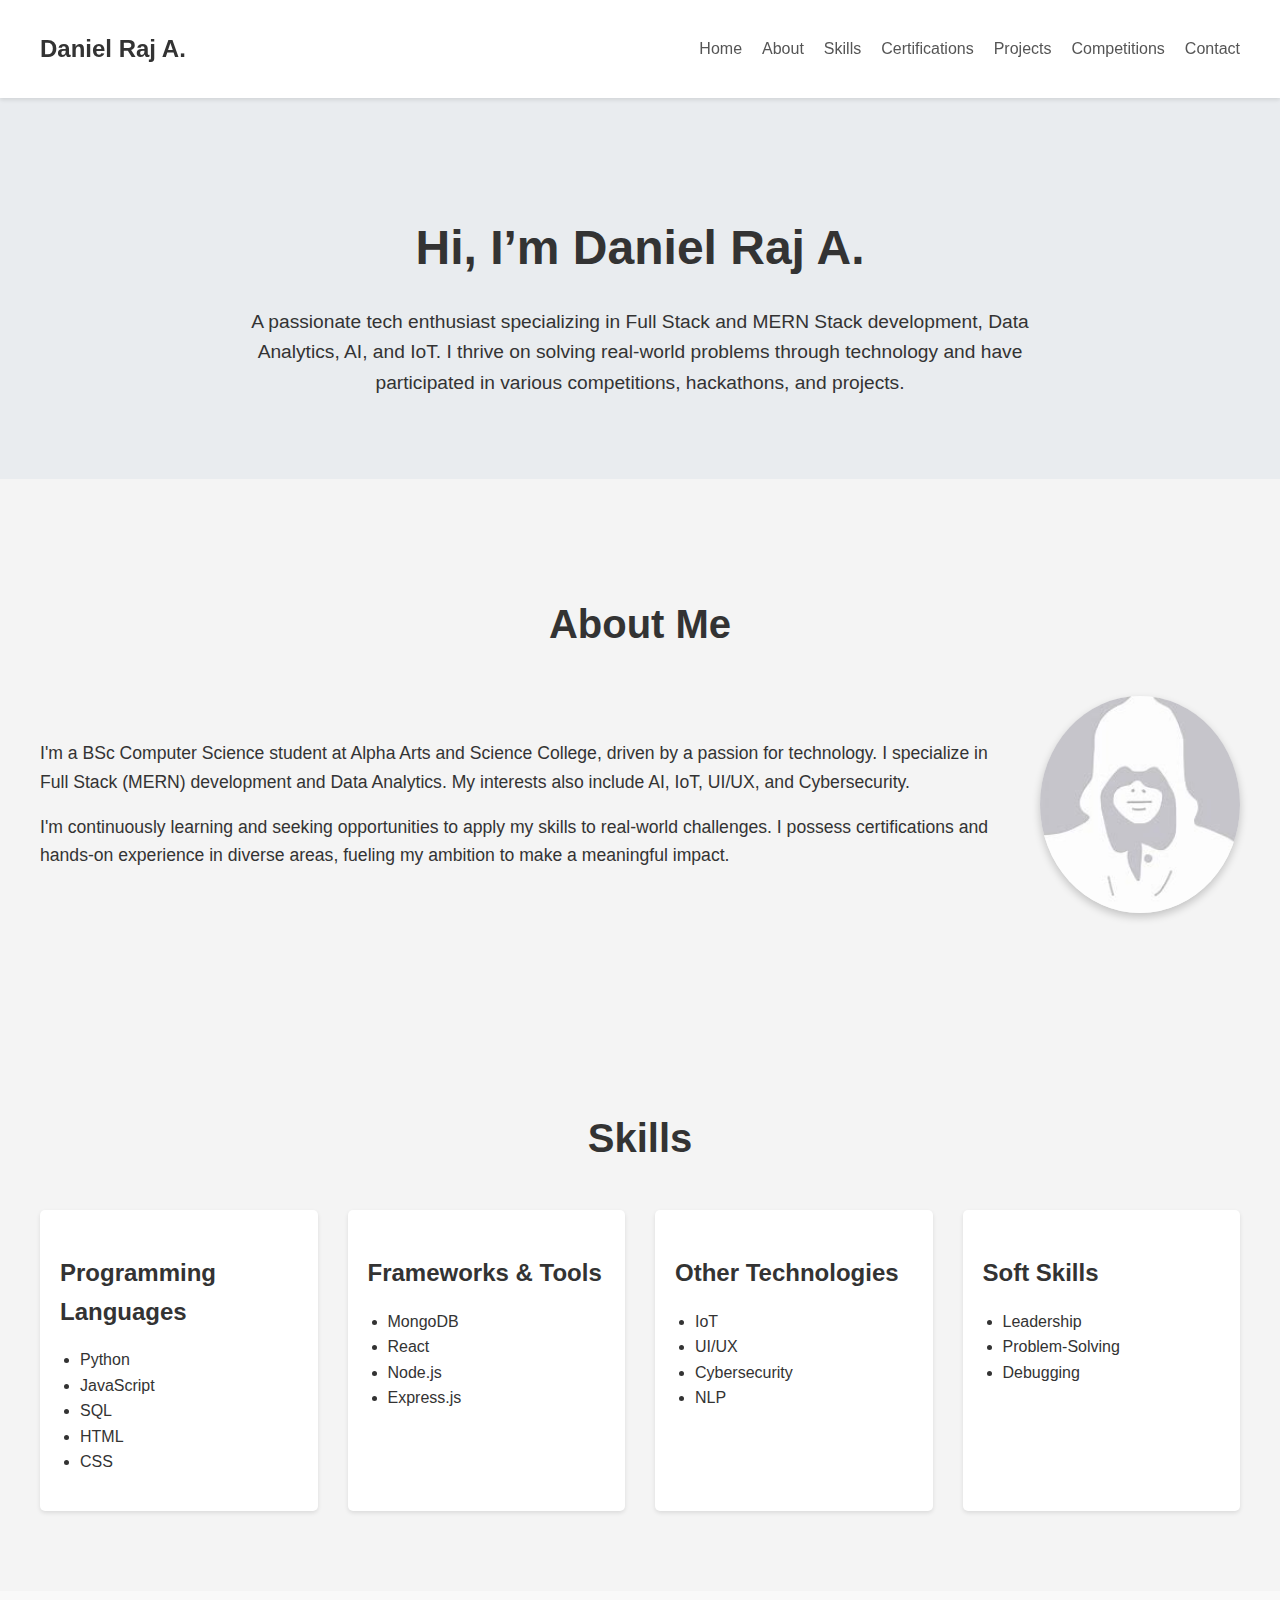
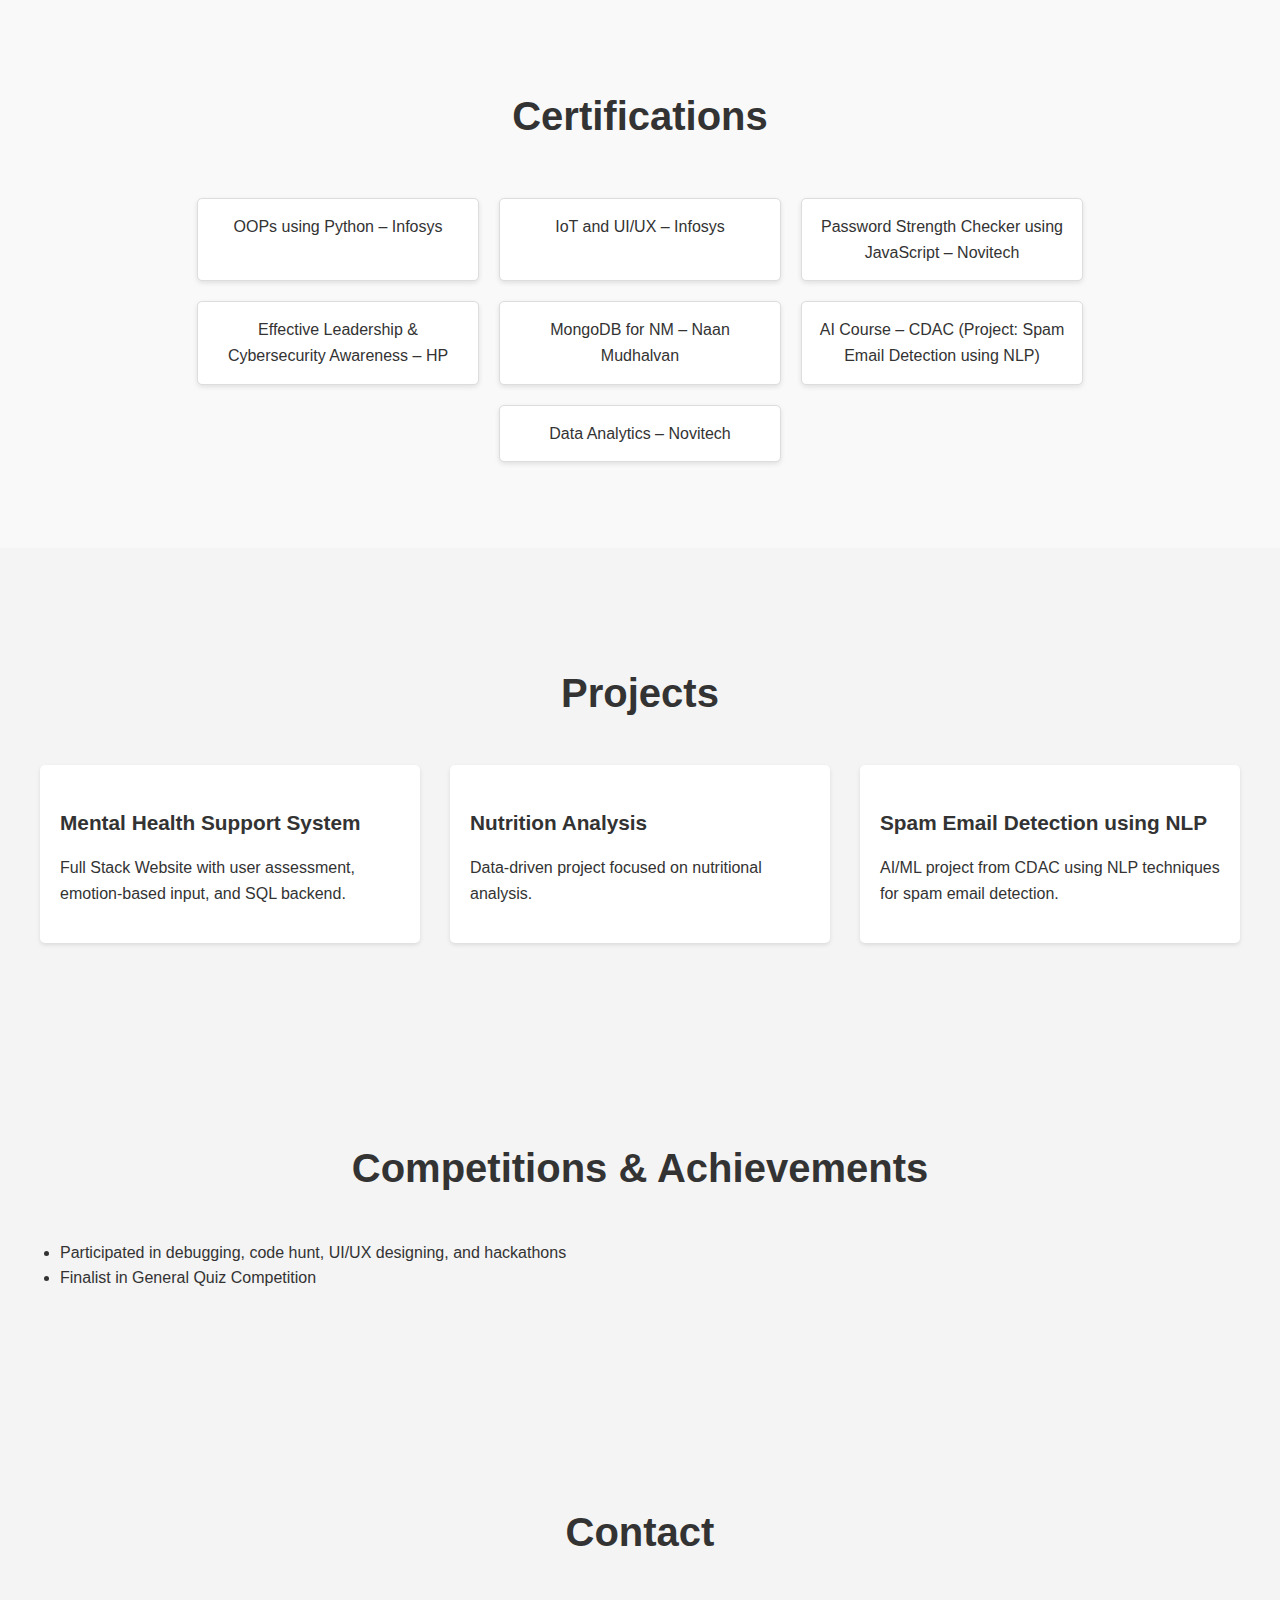
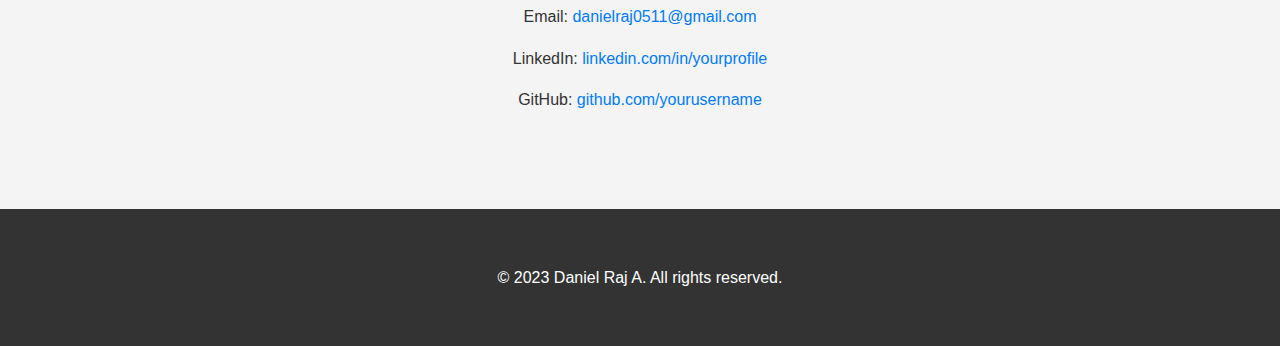
==== index.html @ 50371c5d "Add files via upload" ====
<!DOCTYPE html>
<html lang="en">

<head>
    <meta charset="UTF-8">
    <meta name="viewport" content="width=device-width, initial-scale=1.0">
    <title>Daniel Raj A. - Portfolio</title>
    <link rel="stylesheet" href="style.css">
</head>

<body>

    <!-- Navigation Bar -->
    <nav id="nav">
        <div class="container">
            <div class="nav-content">
                <a href="#" class="logo">Daniel Raj A.</a>
                <ul class="nav-links">
                    <li><a href="#home">Home</a></li>
                    <li><a href="#about">About</a></li>
                    <li><a href="#skills">Skills</a></li>
                    <li><a href="#certifications">Certifications</a></li>
                    <li><a href="#projects">Projects</a></li>
                    <li><a href="#competitions">Competitions</a></li>
                    <li><a href="#contact">Contact</a></li>
                </ul>
            </div>
        </div>
    </nav>

    <!-- Home Section -->
    <section id="home" class="home">
        <div class="container">
            <div class="home-content">
                <h1>Hi, I’m Daniel Raj A.</h1>
                <p>A passionate tech enthusiast specializing in Full Stack and MERN Stack development, Data Analytics,
                    AI, and IoT. I thrive on solving real-world problems through technology and have participated in
                    various competitions, hackathons, and projects.</p>
                <!-- Optional: <img src="profile.jpg" alt="Daniel Raj A." class="profile-img"> -->
            </div>
        </div>
    </section>

    <!-- About Me Section -->
    <section id="about" class="about">
        <div class="container">
            <h2>About Me</h2>
            <div class="about-content">
                <div class="about-text">
                    <p>
                        I'm a BSc Computer Science student at Alpha Arts and Science College, driven by a passion for
                        technology. I specialize in Full Stack (MERN) development and Data Analytics. My interests also
                        include AI, IoT, UI/UX, and Cybersecurity.
                    </p>
                    <p>
                        I'm continuously learning and seeking opportunities to apply my skills to real-world challenges.
                        I possess certifications and hands-on experience in diverse areas, fueling my ambition to make a
                        meaningful impact.
                    </p>
                </div>
                <img src="profile.jpg" alt="profile" class="profile-img">
            </div>
        </div>
    </section>

    <!-- Skills Section -->
    <section id="skills" class="skills">
        <div class="container">
            <h2>Skills</h2>
            <div class="skills-grid">
                <div class="skill-category">
                    <h3>Programming Languages</h3>
                    <ul>
                        <li>Python</li>
                        <li>JavaScript</li>
                        <li>SQL</li>
                        <li>HTML</li>
                        <li>CSS</li>
                    </ul>
                </div>
                <div class="skill-category">
                    <h3>Frameworks & Tools</h3>
                    <ul>
                        <li>MongoDB</li>
                        <li>React</li>
                        <li>Node.js</li>
                        <li>Express.js</li>
                    </ul>
                </div>
                <div class="skill-category">
                    <h3>Other Technologies</h3>
                    <ul>
                        <li>IoT</li>
                        <li>UI/UX</li>
                        <li>Cybersecurity</li>
                        <li>NLP</li>
                    </ul>
                </div>
                <div class="skill-category">
                    <h3>Soft Skills</h3>
                    <ul>
                        <li>Leadership</li>
                        <li>Problem-Solving</li>
                        <li>Debugging</li>
                    </ul>
                </div>
            </div>
        </div>
    </section>

    <!-- Certifications Section -->
    <section id="certifications" class="certifications">
        <div class="container">
            <h2>Certifications</h2>
            <ul class="certifications-list">
                <li>OOPs using Python – Infosys</li>
                <li>IoT and UI/UX – Infosys</li>
                <li>Password Strength Checker using JavaScript – Novitech</li>
                <li>Effective Leadership & Cybersecurity Awareness – HP</li>
                <li>MongoDB for NM – Naan Mudhalvan</li>
                <li>AI Course – CDAC (Project: Spam Email Detection using NLP)</li>
                <li>Data Analytics – Novitech</li>
            </ul>
        </div>
    </section>

    <!-- Projects Section -->
    <section id="projects" class="projects">
        <div class="container">
            <h2>Projects</h2>
            <div class="projects-grid">
                <div class="project-card">
                    <h3>Mental Health Support System</h3>
                    <p>Full Stack Website with user assessment, emotion-based input, and SQL backend.</p>
                </div>
                <div class="project-card">
                    <h3>Nutrition Analysis</h3>
                    <p>Data-driven project focused on nutritional analysis.</p>
                </div>
                <div class="project-card">
                    <h3>Spam Email Detection using NLP</h3>
                    <p>AI/ML project from CDAC using NLP techniques for spam email detection.</p>
                </div>
            </div>
        </div>
    </section>

    <!-- Competitions & Achievements Section -->
    <section id="competitions" class="competitions">
        <div class="container">
            <h2>Competitions & Achievements</h2>
            <ul class="competitions-list">
                <li>Participated in debugging, code hunt, UI/UX designing, and hackathons</li>
                <li>Finalist in General Quiz Competition</li>

            </ul>
        </div>
    </section>

    <!-- Contact Section -->
    <section id="contact" class="contact">
        <div class="container">
            <h2>Contact</h2>
            <div class="contact-info">
                <p>Email: <a href="mailto:daniel.raj@example.com">danielraj0511@gmail.com</a></p>
                <p>LinkedIn: <a href="https://www.linkedin.com/in/yourprofile" target="_blank">linkedin.com/in/yourprofile</a></p>
                <p>GitHub: <a href="https://github.com/yourusername" target="_blank">github.com/yourusername</a></p>
            </div>
        </div>
    </section>

    <!-- Footer Section -->
    <footer>
        <div class="container">
            <p>© 2023 Daniel Raj A. All rights reserved.</p>
        </div>
    </footer>
    <script src="script.js"></script>
</body>

</html>
---- style.css ----
/* General Styles */
body {
    font-family: 'Segoe UI', Tahoma, Geneva, Verdana, sans-serif;  /* More readable font */
    margin: 0;
    background-color: #f4f4f4;
    color: #333;
    line-height: 1.6;
}

.container {
    max-width: 1200px;
    margin: 0 auto;
    padding: 20px;
}

/* Navigation */
#nav {
    background-color: #fff;
    box-shadow: 0 2px 4px rgba(0, 0, 0, 0.1);
    position: sticky;
    top: 0;
    z-index: 100;
}

.nav-content {
    display: flex;
    justify-content: space-between;
    align-items: center;
}

.logo {
    font-size: 1.5em;
    font-weight: bold;
    color: #333;
    text-decoration: none;
}

.nav-links {
    list-style: none;
    display: flex;
}

.nav-links li {
    margin-left: 20px;
}

.nav-links a {
    color: #555;
    text-decoration: none;
    transition: color 0.3s;
}

.nav-links a:hover {
    color: #007bff;
}

/* Sections */
section {
    padding: 60px 0;
}

h2 {
    font-size: 2.5em;
    text-align: center;
    margin-bottom: 40px;
}

/* Home Section */
.home {
    background-color: #e9ecef;
}

.home-content {
    text-align: center;
}

.home-content h1 {
    font-size: 3em;
    margin-bottom: 20px;
}

.home-content p {
    font-size: 1.2em;
    max-width: 800px;
    margin: 0 auto;
}

/* About Section */
.about-content {
    display: flex;
    align-items: center;
    gap: 40px;
}

.about-text {
    flex: 1;
}

.about-text p {
    font-size: 1.1em;
}

.profile-img {
    width: 200px;
    border-radius: 50%;
    box-shadow: 0 4px 8px rgba(0, 0, 0, 0.2);  /* More noticeable shadow */
}

/* Skills Section */
.skills-grid {
    display: grid;
    grid-template-columns: repeat(auto-fit, minmax(250px, 1fr));
    gap: 30px;
}

.skill-category {
    background-color: #fff;
    padding: 20px;
    border-radius: 5px;
    box-shadow: 0 2px 4px rgba(0, 0, 0, 0.1);
    transition: transform 0.3s ease, box-shadow 0.3s ease;  /* Smooth transition */
}

.skill-category:hover {
    transform: translateY(-5px);  /* Slight pop-up effect */
    box-shadow: 0 6px 12px rgba(0, 0, 0, 0.2);  /* More pronounced shadow */
}

.skill-category h3 {
    font-size: 1.5em;
    margin-bottom: 10px;
}

.skill-category ul {
    list-style: disc;
    padding-left: 20px;
}

/* Certifications Section */
.certifications {
    background-color: #f9f9f9; /* Light background */
    padding: 40px 0;
}

.certifications-list {
    list-style: none; /* Remove bullet points */
    padding: 0;
    display: flex;           /* Horizontal layout */
    flex-wrap: wrap;       /* Allow items to wrap onto the next line */
    justify-content: center; /* Center items horizontally */
}

.certifications-list li {
    background-color: #fff;
    border: 1px solid #ddd;
    border-radius: 5px;
    padding: 15px;
    margin: 10px;
    text-align: center; /* Center text */
    width: 250px;        /* Fixed width */
    box-shadow: 0 2px 5px rgba(0, 0, 0, 0.1);
    transition: transform 0.3s ease, box-shadow 0.3s ease; /* Hover effect */
}

.certifications-list li:hover {
    transform: translateY(-3px);
    box-shadow: 0 4px 8px rgba(0, 0, 0, 0.15);
}


/* Projects Section */
.projects-grid {
    display: grid;
    grid-template-columns: repeat(auto-fit, minmax(300px, 1fr));
    gap: 30px;
}

.project-card {
    background-color: #fff;
    padding: 20px;
    border-radius: 5px;
    box-shadow: 0 2px 4px rgba(0, 0, 0, 0.1);
}

.project-card h3 {
    font-size: 1.3em;
    margin-bottom: 10px;
}

/* Competitions Section */
.competitions-list {
    list-style: disc;
    padding-left: 20px;
}

/* Contact Section */
.contact-info {
    text-align: center;
}

.contact-info a {
    color: #007bff;
    text-decoration: none;
}

/* Footer */
footer {
    background-color: #333;
    color: #fff;
    text-align: center;
    padding: 20px 0;
}

/* Media Queries for Responsiveness */
@media (max-width: 768px) {
    .container {
        padding: 10px;
    }

    .nav-content {
        flex-direction: column;
        align-items: flex-start;
    }

    .nav-links {
        margin-top: 10px;
        flex-direction: column;
    }

    .nav-links li {
        margin-left: 0;
        margin-bottom: 10px;
    }

    .about-content {
        flex-direction: column;
        align-items: center;
    }

    .profile-img {
        margin-top: 20px;
    }

    .skills-grid,
    .projects-grid {
        grid-template-columns: 1fr;
    }
    .certifications-list {
      flex-direction: column; /* Stack vertically on small screens */
      align-items: center;      /* Center items */
    }
    .certifications-list li {
      width: 80%;             /* Make items wider */
      margin: 10px 0;          /* Vertical spacing */
    }
}
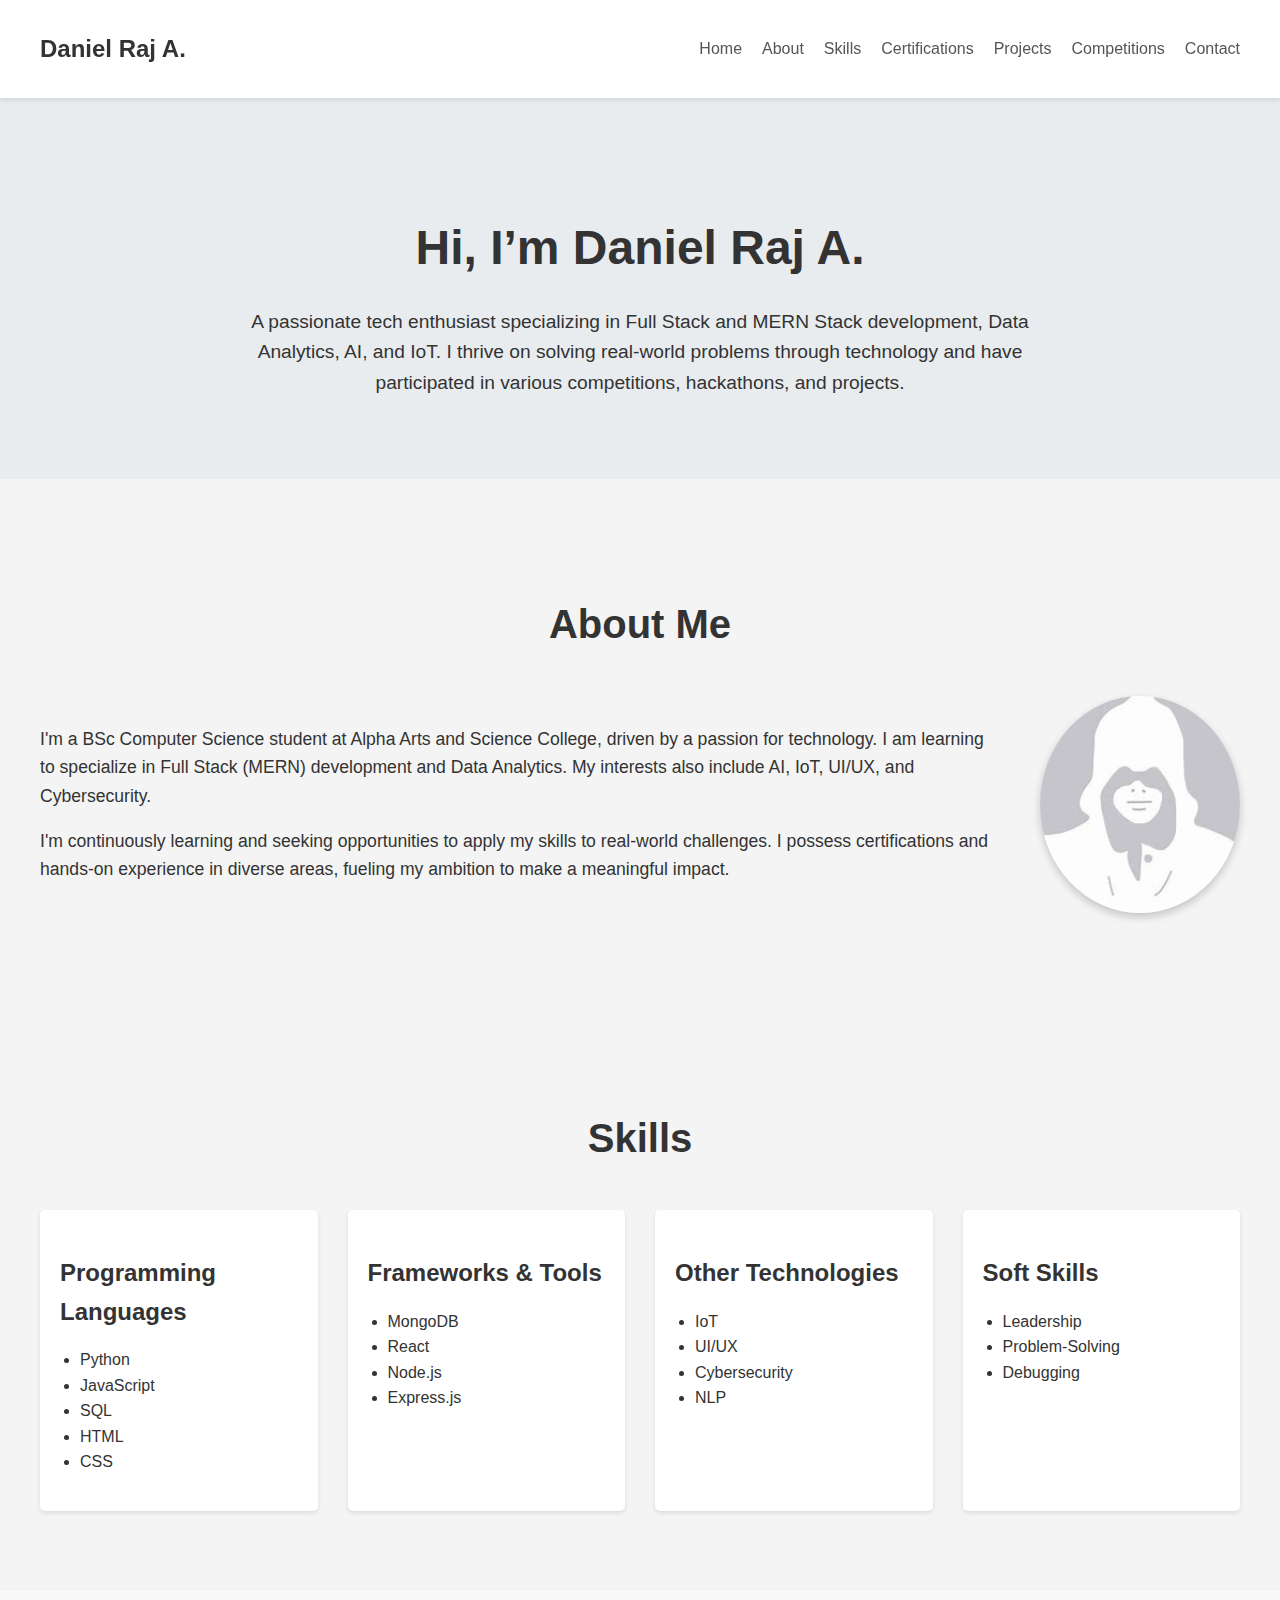
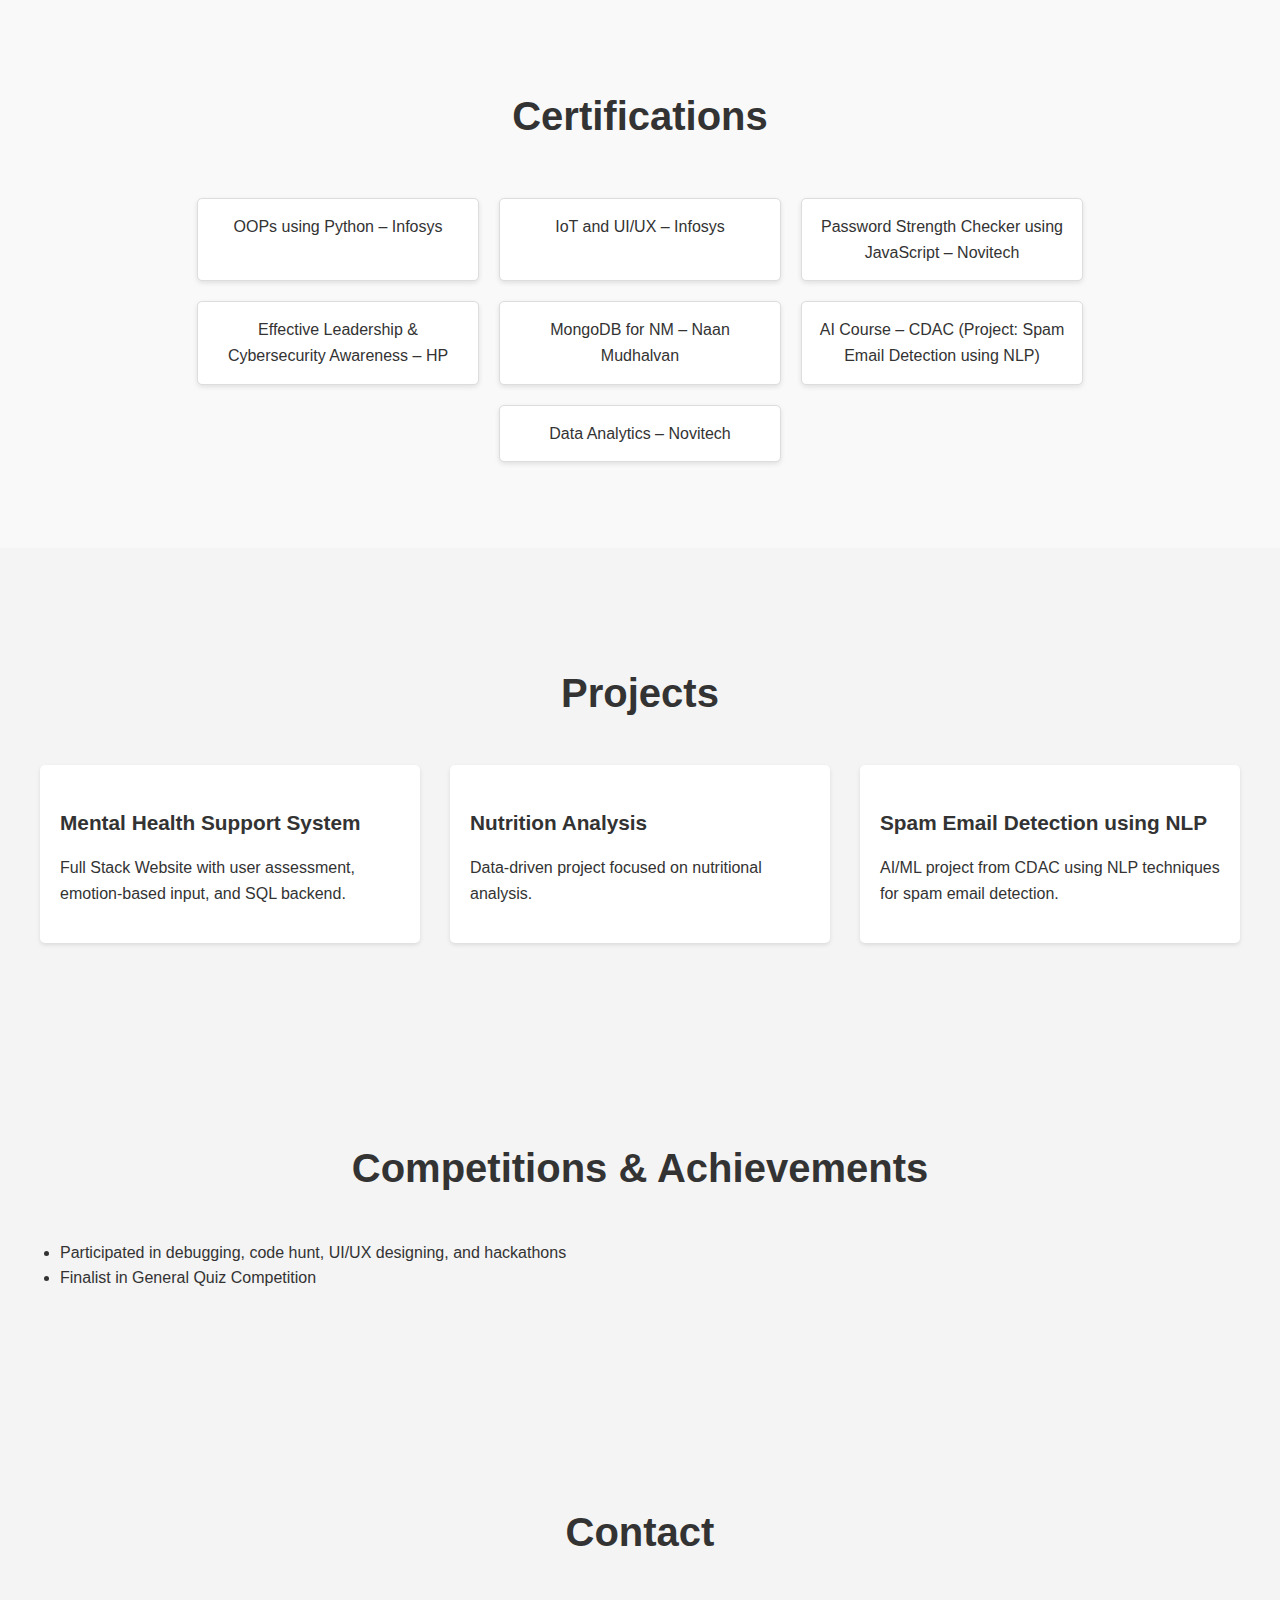
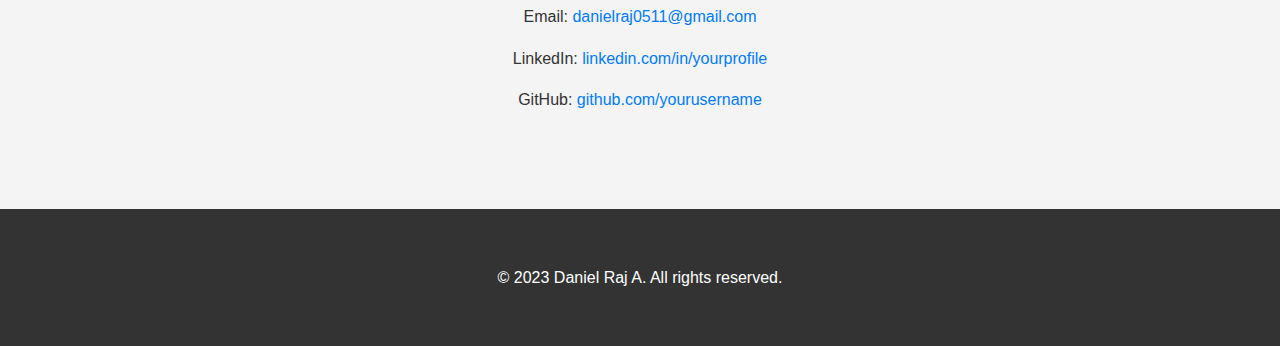
==== commit 1f81864e: "Update index.html" ====
--- a/index.html
+++ b/index.html
@@ -49,7 +49,7 @@
                 <div class="about-text">
                     <p>
                         I'm a BSc Computer Science student at Alpha Arts and Science College, driven by a passion for
-                        technology. I specialize in Full Stack (MERN) development and Data Analytics. My interests also
+                        technology. I am learning to specialize in Full Stack (MERN) development and Data Analytics. My interests also
                         include AI, IoT, UI/UX, and Cybersecurity.
                     </p>
                     <p>
@@ -178,4 +178,4 @@
     <script src="script.js"></script>
 </body>
 
-</html>+</html>
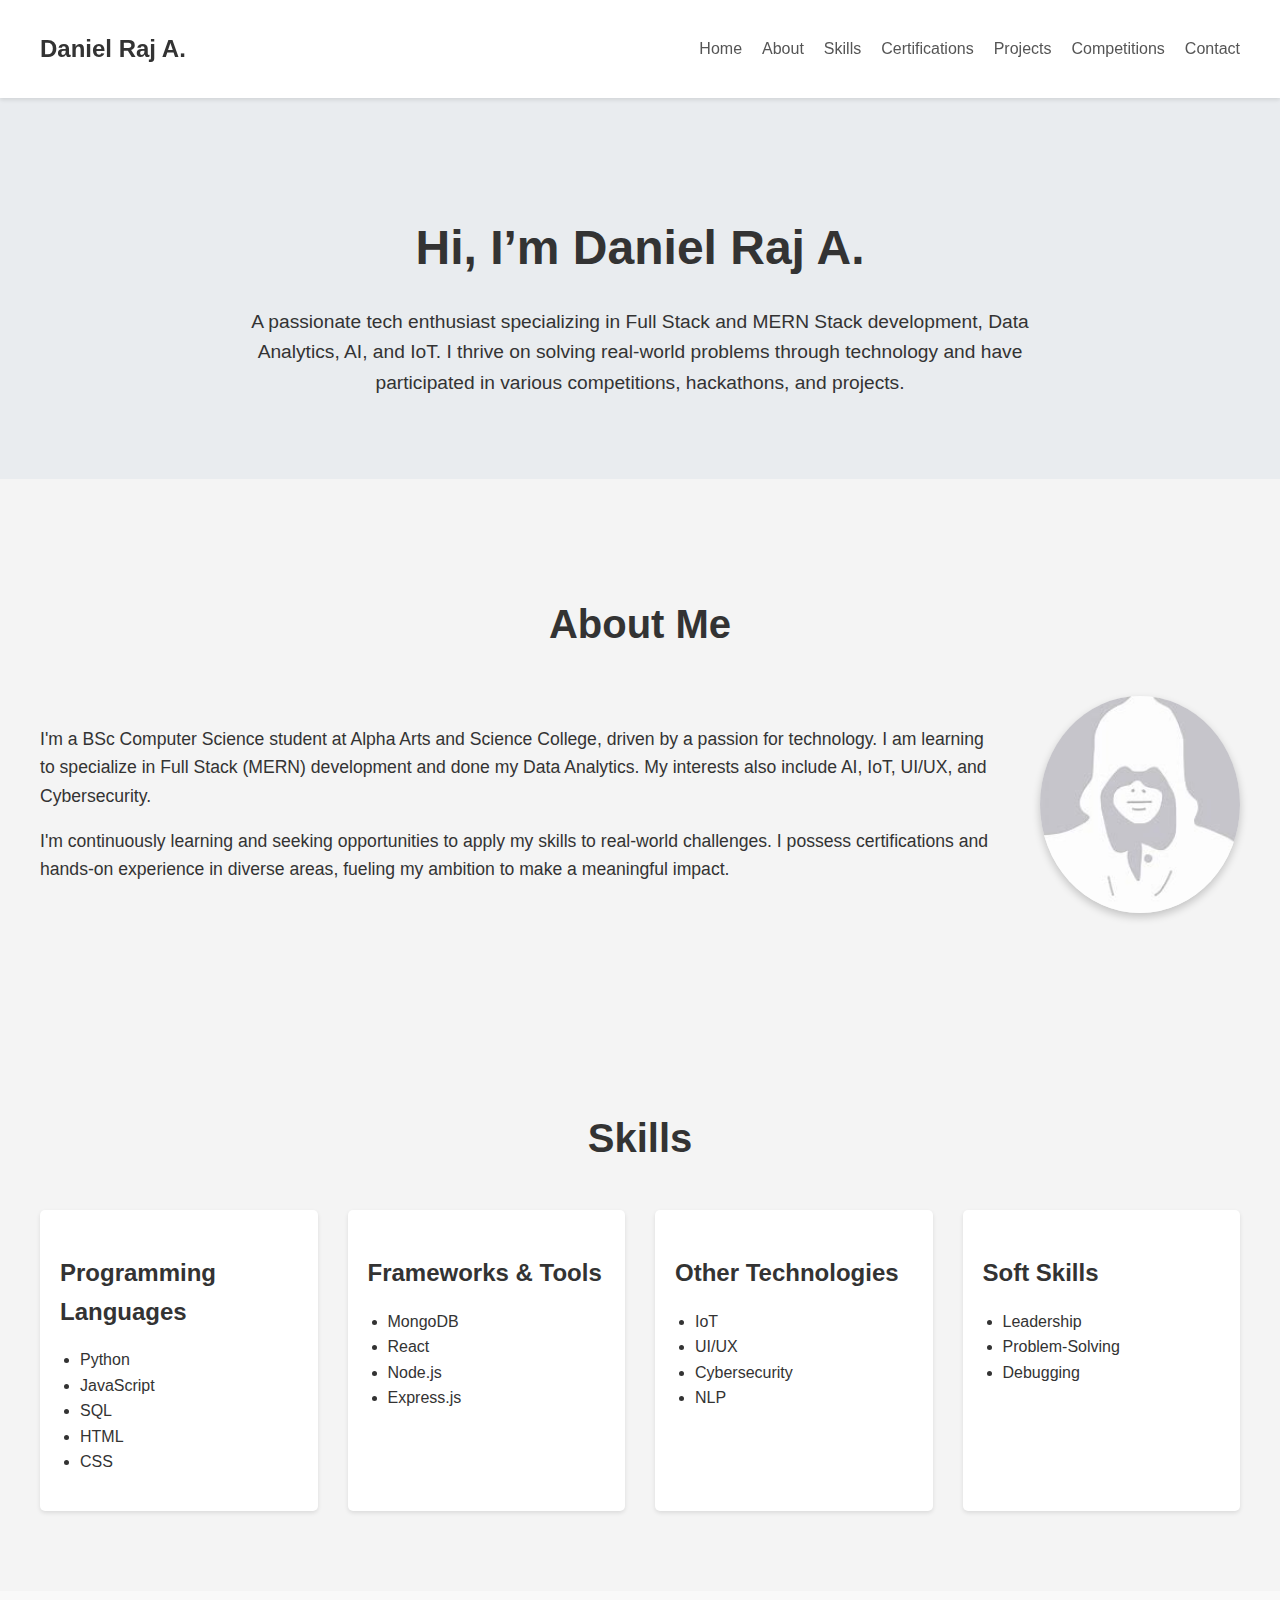
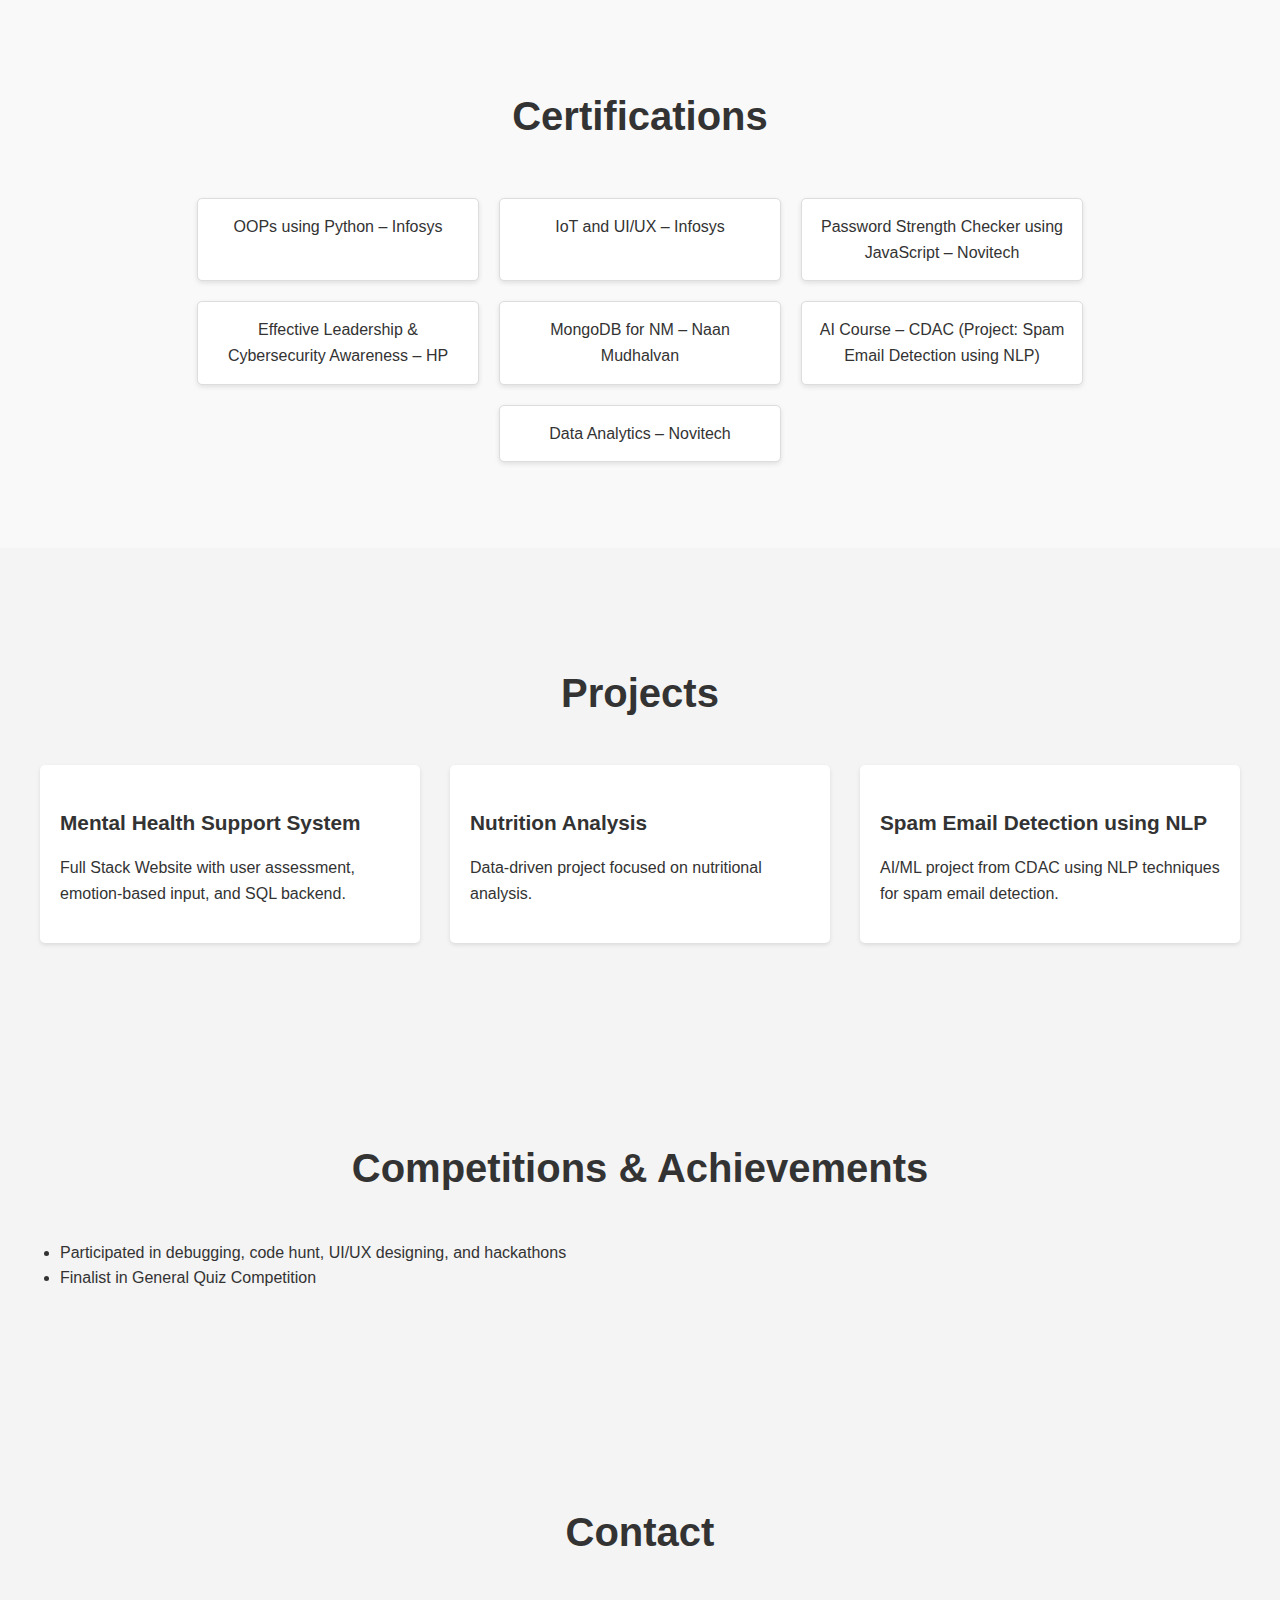
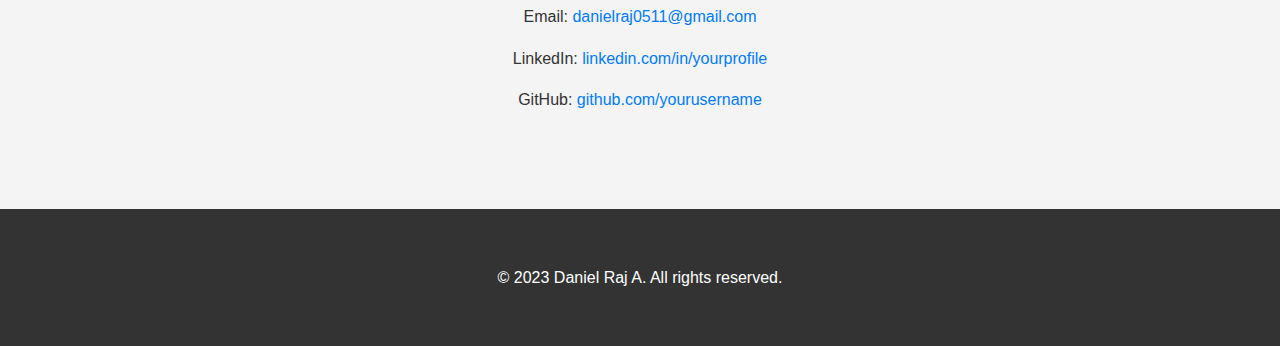
==== commit cae8db8a: "Add files via upload" ====
--- a/index.html
+++ b/index.html
@@ -49,7 +49,7 @@
                 <div class="about-text">
                     <p>
                         I'm a BSc Computer Science student at Alpha Arts and Science College, driven by a passion for
-                        technology. I am learning to specialize in Full Stack (MERN) development and Data Analytics. My interests also
+                        technology. I am learning to specialize in Full Stack (MERN) development and done my Data Analytics. My interests also
                         include AI, IoT, UI/UX, and Cybersecurity.
                     </p>
                     <p>
@@ -178,4 +178,4 @@
     <script src="script.js"></script>
 </body>
 
-</html>
+</html>